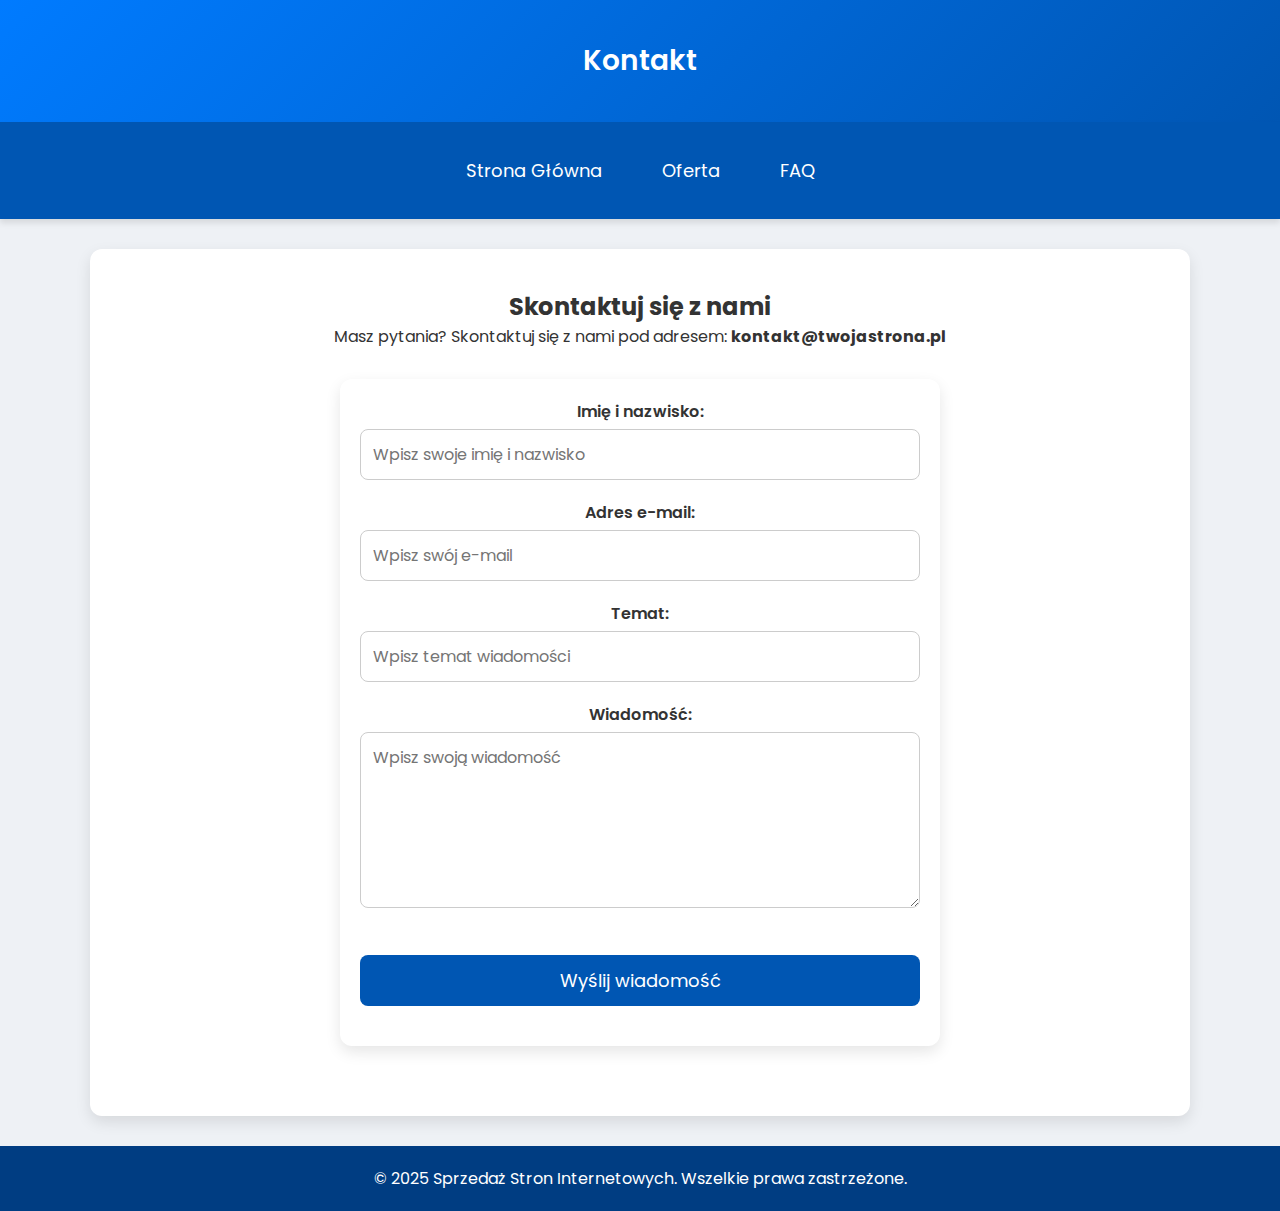
==== kontakt.html @ e5d32864 "Add files via upload" ====
<!DOCTYPE html>
<html lang="pl">
<head>
    <meta charset="UTF-8">
    <meta name="viewport" content="width=device-width, initial-scale=1.0">
    <title>Kontakt</title>
    <link href="https://fonts.googleapis.com/css2?family=Poppins:wght@300;400;600&display=swap" rel="stylesheet">
    <link rel="stylesheet" href="styles.css">
</head>
<body>
    <header>
        Kontakt
    </header>
    <nav>
        <a href="index.html" id="mainBtn">Strona Główna</a>
        <a href="oferta.html" id="offerBtn">Oferta</a>
        <a href="faq.html" id="faqBtn">FAQ</a>
    </nav>
    <div class="container">
        <h2>Skontaktuj się z nami</h2>
        <p>Masz pytania? Skontaktuj się z nami pod adresem: <strong>kontakt@twojastrona.pl</strong></p>

        <!-- Formularz kontaktowy -->
        <form action="https://formspree.io/f/mvgkbdag" method="POST" class="contact-form">
            <div class="form-group">
                <label for="name">Imię i nazwisko:</label>
                <input type="text" id="name" name="name" required placeholder="Wpisz swoje imię i nazwisko">
            </div>
            <div class="form-group">
                <label for="email">Adres e-mail:</label>
                <input type="email" id="email" name="email" required placeholder="Wpisz swój e-mail">
            </div>
            <div class="form-group">
                <label for="subject">Temat:</label>
                <input type="text" id="subject" name="subject" required placeholder="Wpisz temat wiadomości">
            </div>
            <div class="form-group">
                <label for="message">Wiadomość:</label>
                <textarea id="message" name="message" required placeholder="Wpisz swoją wiadomość" rows="6"></textarea>
            </div>
            <div class="form-group">
                <button type="submit" class="submit-btn">Wyślij wiadomość</button>
            </div>
        </form>
    </div>
    <footer>
        &copy; 2025 Sprzedaż Stron Internetowych. Wszelkie prawa zastrzeżone.
    </footer>

    <script src="script.js"></script>
</body>
</html>
---- styles.css ----
/* Resetowanie styli */
* {
    margin: 0;
    padding: 0;
    box-sizing: border-box;
    font-family: 'Poppins', sans-serif;
}

/* Stylowanie całej strony */
body {
    background-color: #eef1f5;
    color: #333;
    display: flex;
    flex-direction: column;
    align-items: center;
    min-height: 100vh; /* Zapewnia, że strona zawsze ma wysokość co najmniej 100% okna */
}

/* Nagłówek */
header {
    background: linear-gradient(135deg, #007bff, #0056b3);
    color: white;
    width: 100%;
    padding: 40px 0;
    text-align: center;
    font-size: 28px;
    font-weight: 600;
    box-shadow: 0 4px 10px rgba(0, 0, 0, 0.1);
}

/* Nawigacja */
nav {
    width: 100%;
    display: flex;
    justify-content: center;
    background: #0056b3;
    padding: 20px 0;
    box-shadow: 0 4px 6px rgba(0, 0, 0, 0.1);
}

nav a {
    color: white;
    text-decoration: none;
    padding: 15px 30px;
    font-size: 18px;
    transition: 0.3s;
    font-weight: 400;
}

nav a:hover {
    background: rgba(255, 255, 255, 0.2);
    border-radius: 8px;
}

.container {
    width: 90%;
    max-width: 1100px;
    background: white;
    padding: 40px;
    margin: 30px 0;
    border-radius: 12px;
    box-shadow: 0 6px 15px rgba(0, 0, 0, 0.1);
    text-align: center;
    flex-grow: 1; /* Umożliwia rozciąganie zawartości na pozostałą przestrzeń */
}

/* Stylizacja galerii obrazków */
.image-gallery {
    display: flex;
    justify-content: center;
    gap: 20px;
    margin: 30px 0;
}

.image-gallery img {
    width: 30%;
    max-width: 300px;
    height: auto;
    border-radius: 12px;
    box-shadow: 0 6px 15px rgba(0, 0, 0, 0.1);
    transition: transform 0.3s ease-in-out;
}

.image-gallery img:hover {
    transform: scale(1.1);
}

/* Przycisk */
button {
    background: #0056b3;
    color: white;
    padding: 12px 25px;
    border: none;
    border-radius: 8px;
    font-size: 18px;
    cursor: pointer;
    transition: 0.3s;
    margin-top: 20px;
}

button:hover {
    background: #004494;
}

/* Stopka */
footer {
    width: 100%;
    background: #003d82;
    color: white;
    text-align: center;
    padding: 20px 0;
    margin-top: auto; /* Zapewnia, że stopka będzie na dole */
}

footer a {
    color: #ffcc00;
    text-decoration: none;
}

footer a:hover {
    text-decoration: underline;
}

/* Stylizacja formularza kontaktowego */
.contact-form {
    width: 100%;
    max-width: 600px;
    margin: 30px auto;
    padding: 20px;
    background-color: #fff;
    border-radius: 12px;
    box-shadow: 0 6px 15px rgba(0, 0, 0, 0.1);
}

.contact-form .form-group {
    margin-bottom: 20px;
}

.contact-form label {
    display: block;
    font-weight: 600;
    margin-bottom: 5px;
}

.contact-form input,
.contact-form textarea {
    width: 100%;
    padding: 12px;
    border: 1px solid #ccc;
    border-radius: 8px;
    font-size: 16px;
    color: #333;
}

.contact-form textarea {
    resize: vertical;
}

.contact-form button.submit-btn {
    width: 100%;
    padding: 12px;
    background-color: #0056b3;
    color: white;
    border: none;
    border-radius: 8px;
    font-size: 18px;
    cursor: pointer;
    transition: 0.3s;
}

.contact-form button.submit-btn:hover {
    background-color: #004494;
}
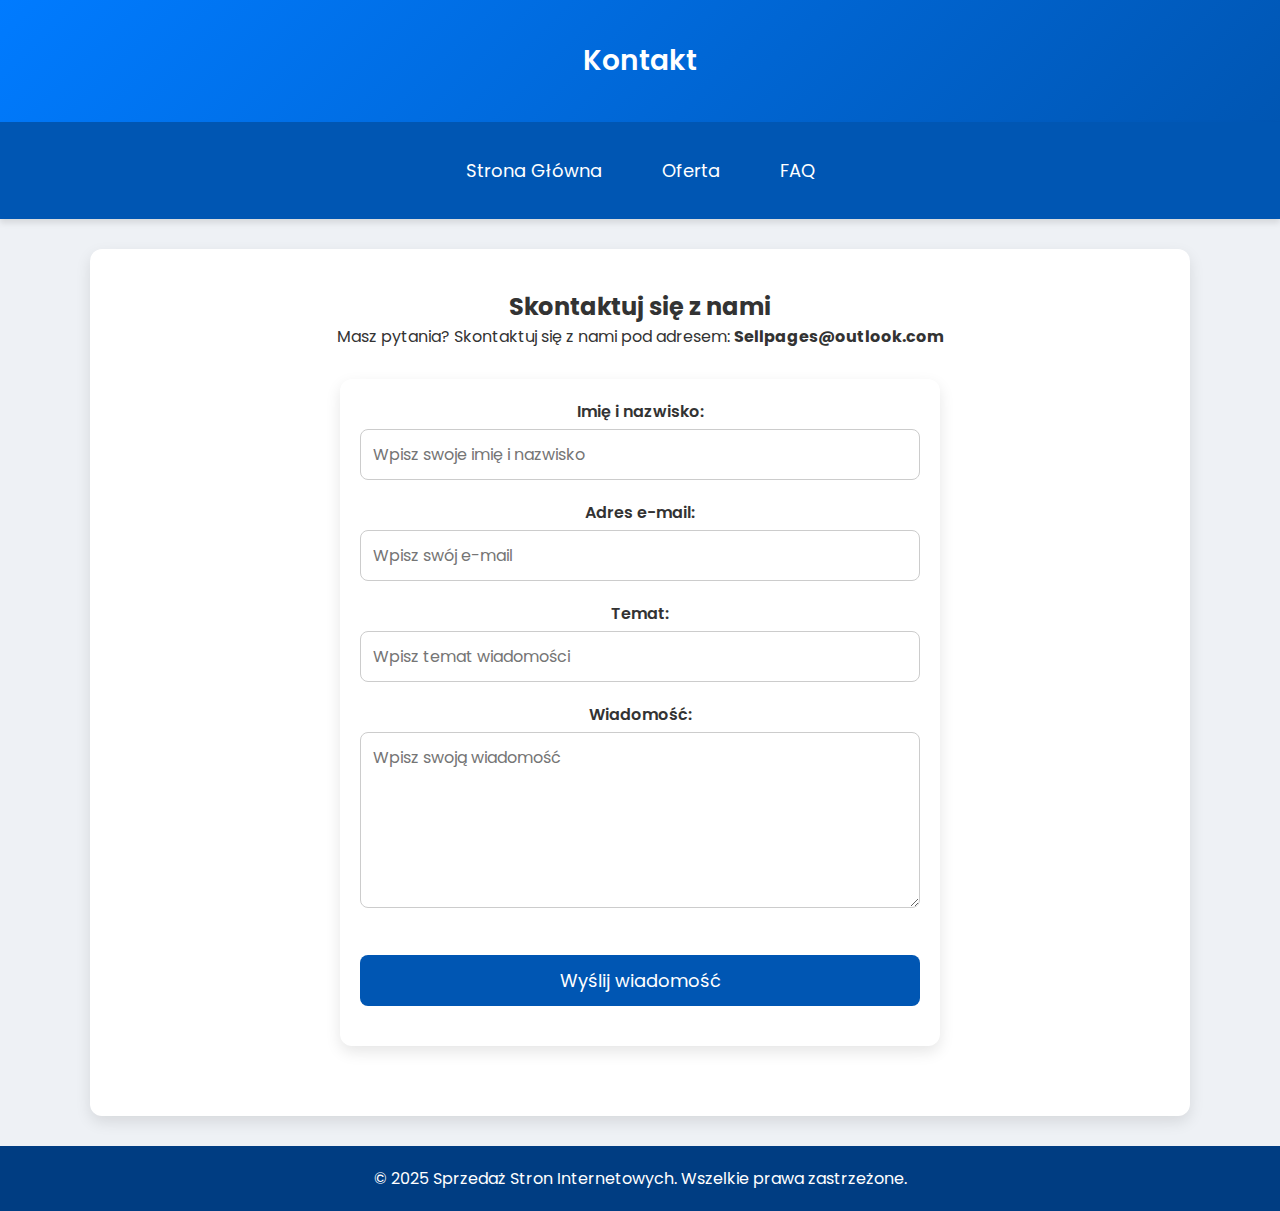
==== commit e89497af: "Update kontakt.html" ====
--- a/kontakt.html
+++ b/kontakt.html
@@ -18,7 +18,7 @@
     </nav>
     <div class="container">
         <h2>Skontaktuj się z nami</h2>
-        <p>Masz pytania? Skontaktuj się z nami pod adresem: <strong>kontakt@twojastrona.pl</strong></p>
+        <p>Masz pytania? Skontaktuj się z nami pod adresem: <strong>Sellpages@outlook.com</strong></p>
 
         <!-- Formularz kontaktowy -->
         <form action="https://formspree.io/f/mvgkbdag" method="POST" class="contact-form">
--- a/styles.css
+++ b/styles.css
@@ -1,173 +1,166 @@
-/* Resetowanie styli */
 * {
-    margin: 0;
-    padding: 0;
-    box-sizing: border-box;
-    font-family: 'Poppins', sans-serif;
+  margin: 0;
+  padding: 0;
+  box-sizing: border-box;
+  font-family: "Poppins", sans-serif;
 }
 
-/* Stylowanie całej strony */
 body {
-    background-color: #eef1f5;
-    color: #333;
-    display: flex;
-    flex-direction: column;
-    align-items: center;
-    min-height: 100vh; /* Zapewnia, że strona zawsze ma wysokość co najmniej 100% okna */
+  background-color: #eef1f5;
+  color: #333;
+  display: flex;
+  flex-direction: column;
+  align-items: center;
+  min-height: 100vh;
 }
 
-/* Nagłówek */
 header {
-    background: linear-gradient(135deg, #007bff, #0056b3);
-    color: white;
-    width: 100%;
-    padding: 40px 0;
-    text-align: center;
-    font-size: 28px;
-    font-weight: 600;
-    box-shadow: 0 4px 10px rgba(0, 0, 0, 0.1);
+  background: linear-gradient(135deg, #007bff, #0056b3);
+  color: white;
+  width: 100%;
+  padding: 40px 0;
+  text-align: center;
+  font-size: 28px;
+  font-weight: 600;
+  box-shadow: 0 4px 10px rgba(0, 0, 0, 0.1);
 }
 
-/* Nawigacja */
 nav {
-    width: 100%;
-    display: flex;
-    justify-content: center;
-    background: #0056b3;
-    padding: 20px 0;
-    box-shadow: 0 4px 6px rgba(0, 0, 0, 0.1);
+  width: 100%;
+  display: flex;
+  justify-content: center;
+  background: #0056b3;
+  padding: 20px 0;
+  box-shadow: 0 4px 6px rgba(0, 0, 0, 0.1);
 }
 
 nav a {
-    color: white;
-    text-decoration: none;
-    padding: 15px 30px;
-    font-size: 18px;
-    transition: 0.3s;
-    font-weight: 400;
+  color: white;
+  text-decoration: none;
+  padding: 15px 30px;
+  font-size: 18px;
+  transition: 0.3s;
+  font-weight: 400;
 }
 
 nav a:hover {
-    background: rgba(255, 255, 255, 0.2);
-    border-radius: 8px;
+  background: rgba(255, 255, 255, 0.2);
+  border-radius: 8px;
 }
 
 .container {
-    width: 90%;
-    max-width: 1100px;
-    background: white;
-    padding: 40px;
-    margin: 30px 0;
-    border-radius: 12px;
-    box-shadow: 0 6px 15px rgba(0, 0, 0, 0.1);
-    text-align: center;
-    flex-grow: 1; /* Umożliwia rozciąganie zawartości na pozostałą przestrzeń */
+  width: 90%;
+  max-width: 1100px;
+  background: white;
+  padding: 40px;
+  margin: 30px 0;
+  border-radius: 12px;
+  box-shadow: 0 6px 15px rgba(0, 0, 0, 0.1);
+  text-align: center;
+  flex-grow: 1;
 }
 
-/* Stylizacja galerii obrazków */
 .image-gallery {
-    display: flex;
-    justify-content: center;
-    gap: 20px;
-    margin: 30px 0;
+  display: flex;
+  justify-content: center;
+  gap: 20px;
+  margin: 30px 0;
 }
 
 .image-gallery img {
-    width: 30%;
-    max-width: 300px;
-    height: auto;
-    border-radius: 12px;
-    box-shadow: 0 6px 15px rgba(0, 0, 0, 0.1);
-    transition: transform 0.3s ease-in-out;
+  width: 30%;
+  max-width: 300px;
+  height: auto;
+  border-radius: 12px;
+  box-shadow: 0 6px 15px rgba(0, 0, 0, 0.1);
+  transition: transform 0.3s ease-in-out;
 }
 
 .image-gallery img:hover {
-    transform: scale(1.1);
+  transform: scale(1.1);
 }
 
-/* Przycisk */
 button {
-    background: #0056b3;
-    color: white;
-    padding: 12px 25px;
-    border: none;
-    border-radius: 8px;
-    font-size: 18px;
-    cursor: pointer;
-    transition: 0.3s;
-    margin-top: 20px;
+  background: #0056b3;
+  color: white;
+  padding: 12px 25px;
+  border: none;
+  border-radius: 8px;
+  font-size: 18px;
+  cursor: pointer;
+  transition: 0.3s;
+  margin-top: 20px;
 }
 
 button:hover {
-    background: #004494;
+  background: #004494;
 }
 
 /* Stopka */
 footer {
-    width: 100%;
-    background: #003d82;
-    color: white;
-    text-align: center;
-    padding: 20px 0;
-    margin-top: auto; /* Zapewnia, że stopka będzie na dole */
+  width: 100%;
+  background: #003d82;
+  color: white;
+  text-align: center;
+  padding: 20px 0;
+  margin-top: auto;
 }
 
 footer a {
-    color: #ffcc00;
-    text-decoration: none;
+  color: #ffcc00;
+  text-decoration: none;
 }
 
 footer a:hover {
-    text-decoration: underline;
+  text-decoration: underline;
 }
 
-/* Stylizacja formularza kontaktowego */
 .contact-form {
-    width: 100%;
-    max-width: 600px;
-    margin: 30px auto;
-    padding: 20px;
-    background-color: #fff;
-    border-radius: 12px;
-    box-shadow: 0 6px 15px rgba(0, 0, 0, 0.1);
+  width: 100%;
+  max-width: 600px;
+  margin: 30px auto;
+  padding: 20px;
+  background-color: #fff;
+  border-radius: 12px;
+  box-shadow: 0 6px 15px rgba(0, 0, 0, 0.1);
 }
 
 .contact-form .form-group {
-    margin-bottom: 20px;
+  margin-bottom: 20px;
 }
 
 .contact-form label {
-    display: block;
-    font-weight: 600;
-    margin-bottom: 5px;
+  display: block;
+  font-weight: 600;
+  margin-bottom: 5px;
 }
 
 .contact-form input,
 .contact-form textarea {
-    width: 100%;
-    padding: 12px;
-    border: 1px solid #ccc;
-    border-radius: 8px;
-    font-size: 16px;
-    color: #333;
+  width: 100%;
+  padding: 12px;
+  border: 1px solid #ccc;
+  border-radius: 8px;
+  font-size: 16px;
+  color: #333;
 }
 
 .contact-form textarea {
-    resize: vertical;
+  resize: vertical;
 }
 
 .contact-form button.submit-btn {
-    width: 100%;
-    padding: 12px;
-    background-color: #0056b3;
-    color: white;
-    border: none;
-    border-radius: 8px;
-    font-size: 18px;
-    cursor: pointer;
-    transition: 0.3s;
+  width: 100%;
+  padding: 12px;
+  background-color: #0056b3;
+  color: white;
+  border: none;
+  border-radius: 8px;
+  font-size: 18px;
+  cursor: pointer;
+  transition: 0.3s;
 }
 
 .contact-form button.submit-btn:hover {
-    background-color: #004494;
+  background-color: #004494;
 }
